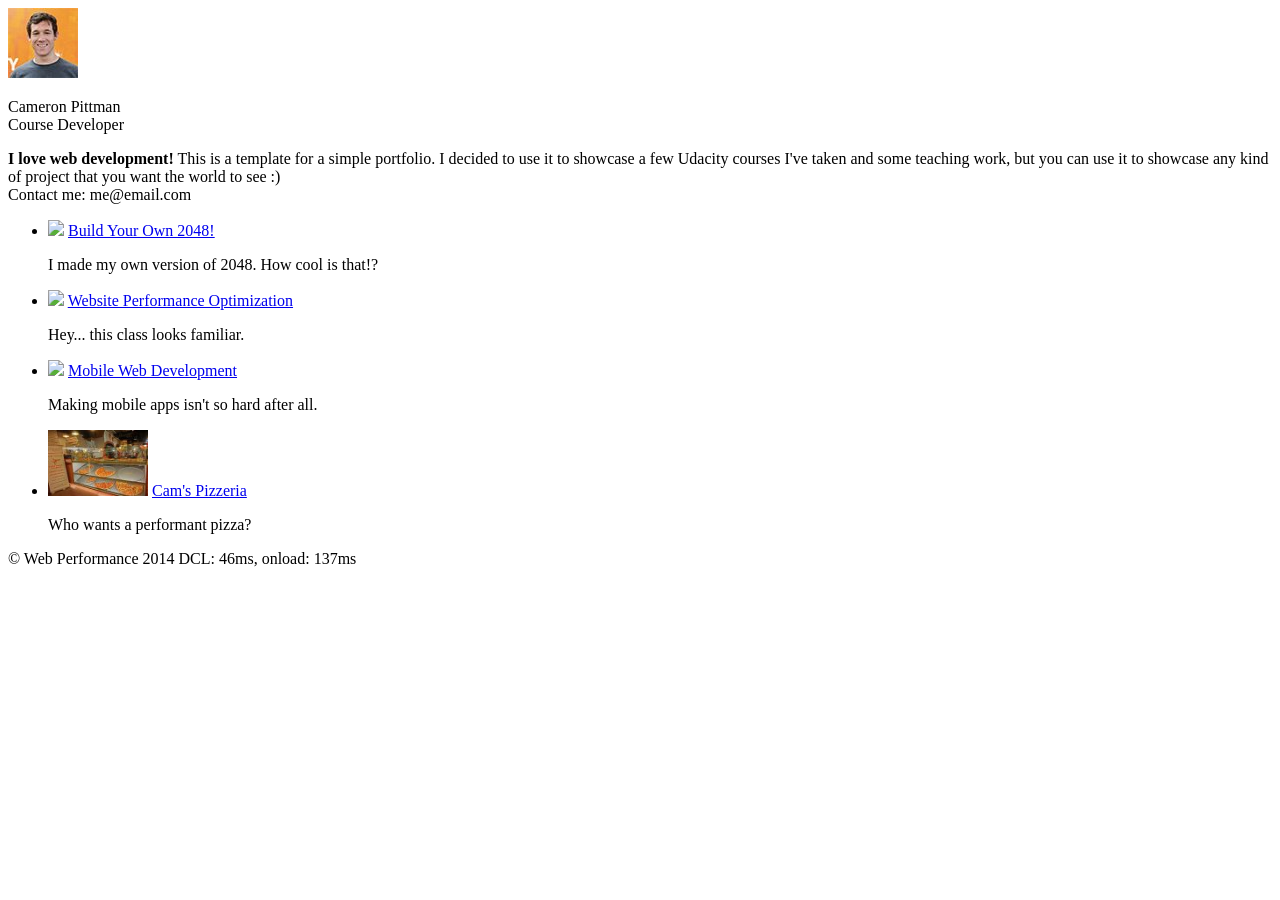
==== index.html @ 68d83735 "adds two optimized images" ====
<!DOCTYPE html>
<html lang="en">
  <head>
    <meta charset="utf-8">
    <meta name="viewport" content="width=device-width, initial-scale=1">
    <meta name="description" content=" FILL ME IN ">
    <meta name="author" content=" FILL ME IN ">
    <title>Cameron Pittman: Portfolio</title>

    <!-- Hmm, what is the impact of web fonts on speed? Measure it... -->
    <link href="//fonts.googleapis.com/css?family=Open+Sans:400,700" rel="stylesheet">

    <link href="css/style.css" rel="stylesheet">
    <link rel = "stylesheet" href = "css/print.css" media = "print">

    <script>
      (function(w,g){w['GoogleAnalyticsObject']=g;
      w[g]=w[g]||function(){(w[g].q=w[g].q||[]).push(arguments)};w[g].l=1*new Date();})(window,'ga');

      // Optional TODO: replace with your Google Analytics profile ID.
      ga('create', 'UA-XXXX-Y');
      ga('send', 'pageview');
    </script>
    <script src="http://www.google-analytics.com/analytics.js" async s></script>
    <script async src="js/perfmatters.js"></script>
  </head>

  <body>
    <header>
      <a href="/"><img src="img/profilepic.jpg"></a>
      <p>Cameron Pittman<br><span>Course Developer</span></p>
    </header>

    <div class="container">
      <div class="hero">
        <strong>I love web development!</strong> This is a template for a simple portfolio. I decided to use it to showcase a few Udacity courses I've taken and some teaching work, but you can use it to showcase any kind of project that you want the world to see :) <br> Contact me: me@email.com
      </div>

      <div class="content">
        <ul>
          <li>
            <img src="https://lh4.ggpht.com/kJEnfqhPvtm4m3EneSZ4fWYGS8lW4YNhEjk6zPkyrQaBUHc-2Y_ElDic99NHI0h-UBLXVbRCjFybFvrWxdk=s100">
            <a href="project-2048.html">Build Your Own 2048!</a>
            <p>I made my own version of 2048. How cool is that!?</p>
          </li>

          <li>
            <img src="https://lh6.ggpht.com/f_0W8h__3G99CWTjnMjD8BUKm7yp2-wJyApLtTwFoFtlal2ULf_JgHIsOQq2NiYfKOdMlXlMHDKNo5XVZLs=s100">
            <a href="project-webperf.html">Website Performance Optimization</a>
            <p>Hey... this class looks familiar.</p>
          </li>

          <li>
            <img src="https://lh5.ggpht.com/IKdCmTWn8a2nMhlwMYzryvzRN5CUZAOBr4tDrEAbszV7TIFe9pRAInA4kkYcgTXwrifJsBEsq1agTueuu-g=s100">
            <a href="project-mobile.html">Mobile Web Development</a>
            <p>Making mobile apps isn't so hard after all.</p>
          </li>

          <li>
            <img style="width: 100px;" src="views/images/pizzeria.jpg">
            <a href="views/pizza.html">Cam's Pizzeria</a>
            <p>Who wants a performant pizza?</p>
          </li>
        </ul>
      </div>

      <footer>
        <p>&copy; Web Performance 2014 <span id="crp-stats"></span></p>
      </footer>
    </div>
  </body>
</html>
---- css/print.css ----
@media print {
  * { background: transparent !important; color: black !important; text-shadow: none !important; filter:none !important; -ms-filter: none !important; }
  a, a:visited { color: #444 !important; text-decoration: underline; }
  a[href]:after { content: " (" attr(href) ")"; }
  tr, img { page-break-inside: avoid; }
  img { max-width: 100% !important; }
  @page { margin: 0.5cm; }
  p, h2, h3 { orphans: 3; widows: 3; }
  h2, h3{ page-break-after: avoid; }
}
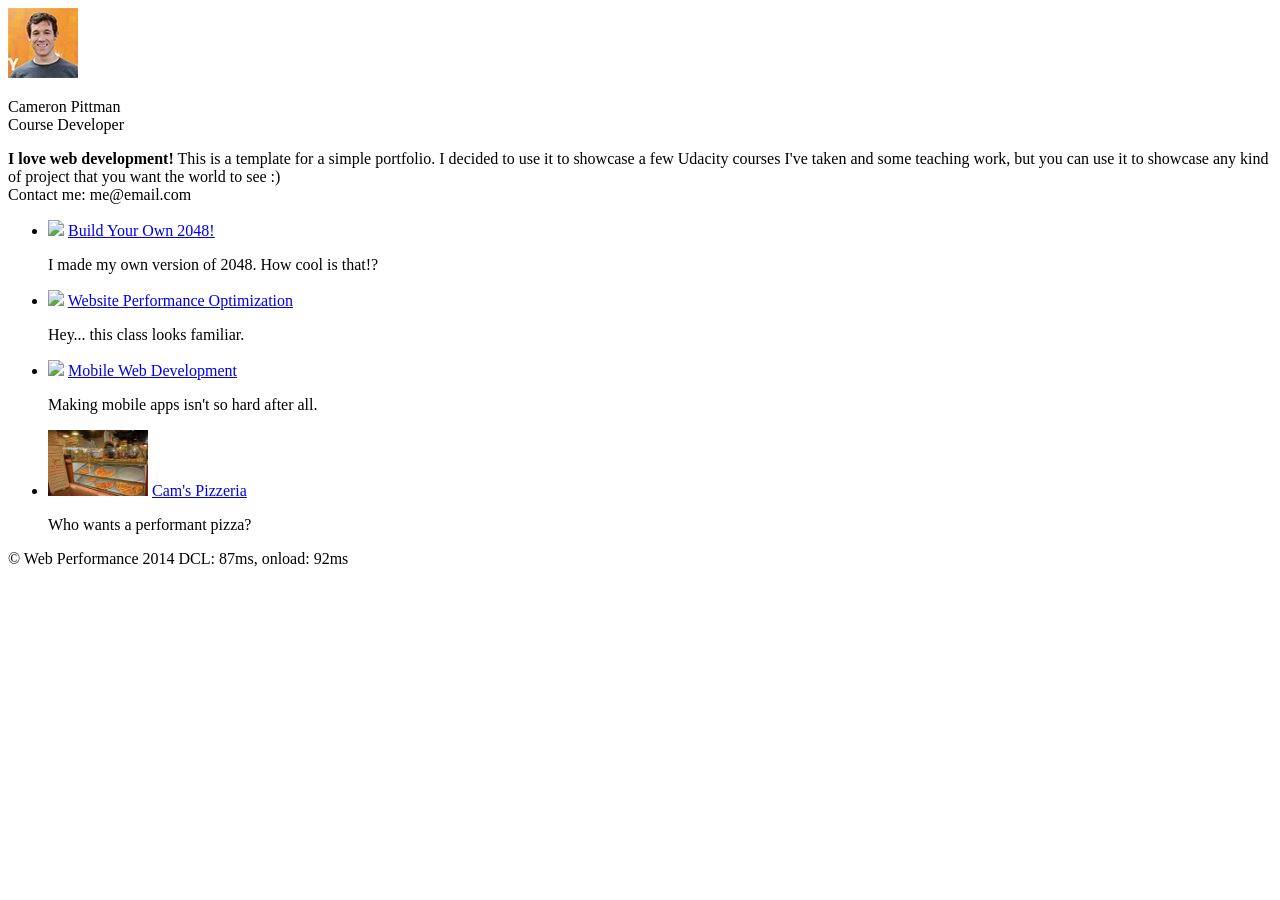
==== commit c8c8a319: "removes link for font at googleapis" ====
--- a/index.html
+++ b/index.html
@@ -6,9 +6,6 @@
     <meta name="description" content=" FILL ME IN ">
     <meta name="author" content=" FILL ME IN ">
     <title>Cameron Pittman: Portfolio</title>
-
-    <!-- Hmm, what is the impact of web fonts on speed? Measure it... -->
-    <link href="//fonts.googleapis.com/css?family=Open+Sans:400,700" rel="stylesheet">
 
     <link href="css/style.css" rel="stylesheet">
     <link rel = "stylesheet" href = "css/print.css" media = "print">
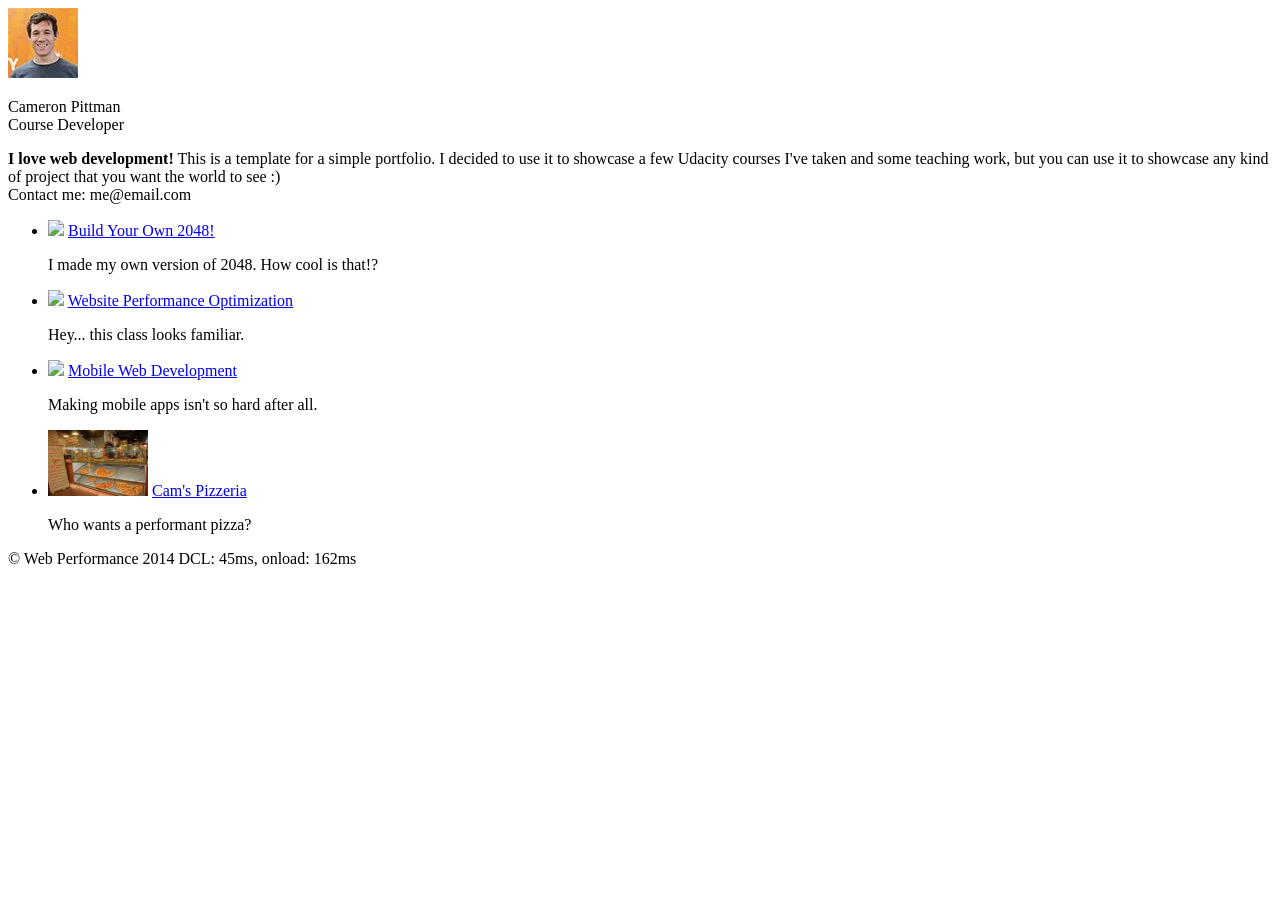
==== commit a9d3d395: "moves @media for smartphones to new css file" ====
--- a/index.html
+++ b/index.html
@@ -9,6 +9,7 @@
 
     <link href="css/style.css" rel="stylesheet">
     <link rel = "stylesheet" href = "css/print.css" media = "print">
+    <link rel="stylesheet" media="(max-width: 640px)" href="smartphones.css">
 
     <script>
       (function(w,g){w['GoogleAnalyticsObject']=g;
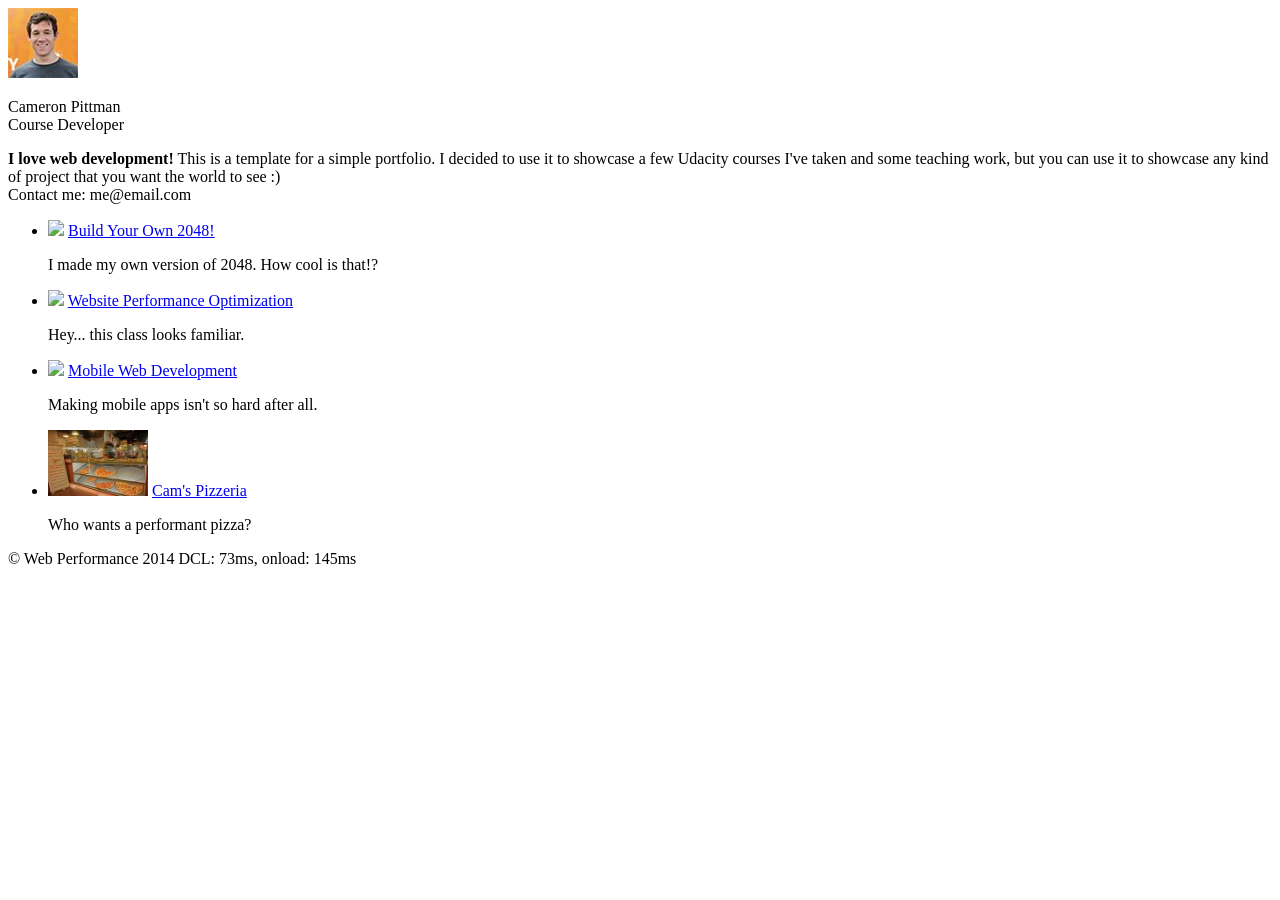
==== commit f322fb2a: "comments out link for smartphones.css in head tag" ====
--- a/index.html
+++ b/index.html
@@ -9,7 +9,7 @@
 
     <link href="css/style.css" rel="stylesheet">
     <link rel = "stylesheet" href = "css/print.css" media = "print">
-    <link rel="stylesheet" media="(max-width: 640px)" href="smartphones.css">
+    <!-- <link rel="stylesheet" media="(max-width: 640px)" href="smartphones.css"> -->
 
     <script>
       (function(w,g){w['GoogleAnalyticsObject']=g;
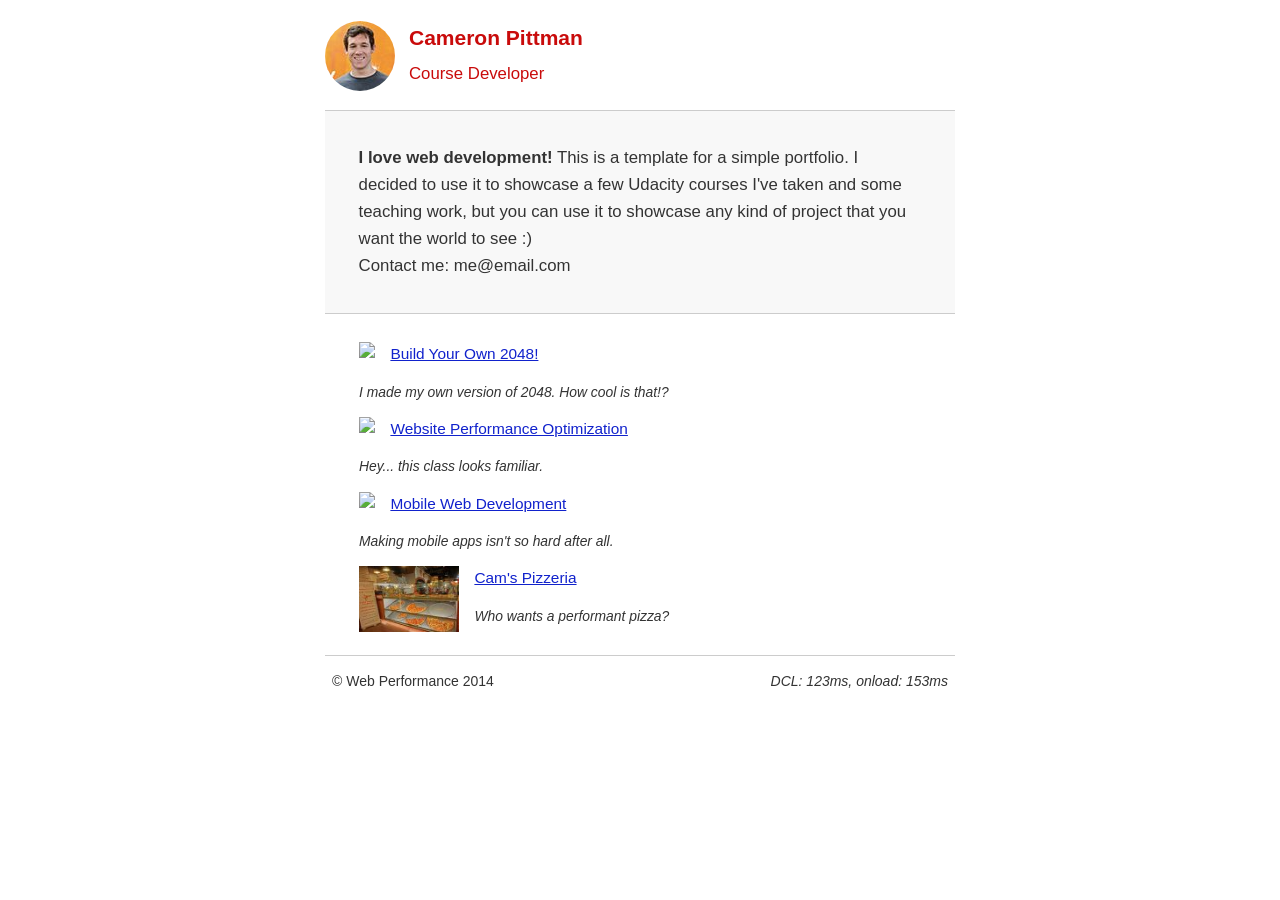
==== commit 1d5ec8d4: "inlines style css and creates smartphone.css with @media" ====
--- a/index.html
+++ b/index.html
@@ -9,7 +9,53 @@
 
     <link href="css/style.css" rel="stylesheet">
     <link rel = "stylesheet" href = "css/print.css" media = "print">
-    <!-- <link rel="stylesheet" media="(max-width: 640px)" href="smartphones.css"> -->
+    <link rel="stylesheet" media="(max-width: 640px)" href="smartphones.css">
+
+    <style>
+      html {
+        font-size: 100%;
+        overflow-y: scroll;
+        -webkit-tap-highlight-color: rgba(0,0,0,0);
+        -ms-text-size-adjust: 100%;
+        -webkit-text-size-adjust: none;
+      }
+      body { margin: 0; font-size: 14px; line-height: 1.61; font-weight: 400; }
+      body, button, input, select, textarea { font-family: 'Open Sans', sans-serif; color: #333; }
+
+      a { color: #12C; }
+      a:visited { color: #61C; }
+      a:focus { outline: thin dotted; }
+      a:hover, a:active { color: #c00; outline: 0; }
+
+      b, strong { font-weight: bold; }
+      pre, code { font-family: monospace, monospace; font-size: 1em; }
+      ul, ol { margin: 1em 0; padding: 0 0 0 20px; }
+      img { border: 0; max-width: 100%; }
+
+      body { background: #fff; }
+      header, footer, .container { max-width: 45em; margin: 0 auto; }
+
+      header { padding: 0 0.5em; color: #C90B0B; }
+      header img { border-radius: 40px; float: left; }
+      header p { font-size:1.5em; font-weight: bold; padding-left: 4em;}
+      header p span { font-size: 0.8em; font-weight: normal;}
+
+      .hero { padding: 2em; background-color: #f8f8f8; font-size:1.2em;
+        border-bottom: 1px solid #ccc;
+        border-top: 1px solid #ccc;
+      }
+
+      .content { padding: 1em 1em; }
+      .content li { list-style-type: none; font-size: 1.1em;}
+      li img { float:left; padding-right: 1em; }
+      li p { font-size: 0.9em; font-style: italic; }
+
+      footer {
+        padding: 0 0.5em;
+        border-top: 1px solid #ccc;
+      }
+      footer span { float: right; font-style: italic; }
+    </style>
 
     <script>
       (function(w,g){w['GoogleAnalyticsObject']=g;
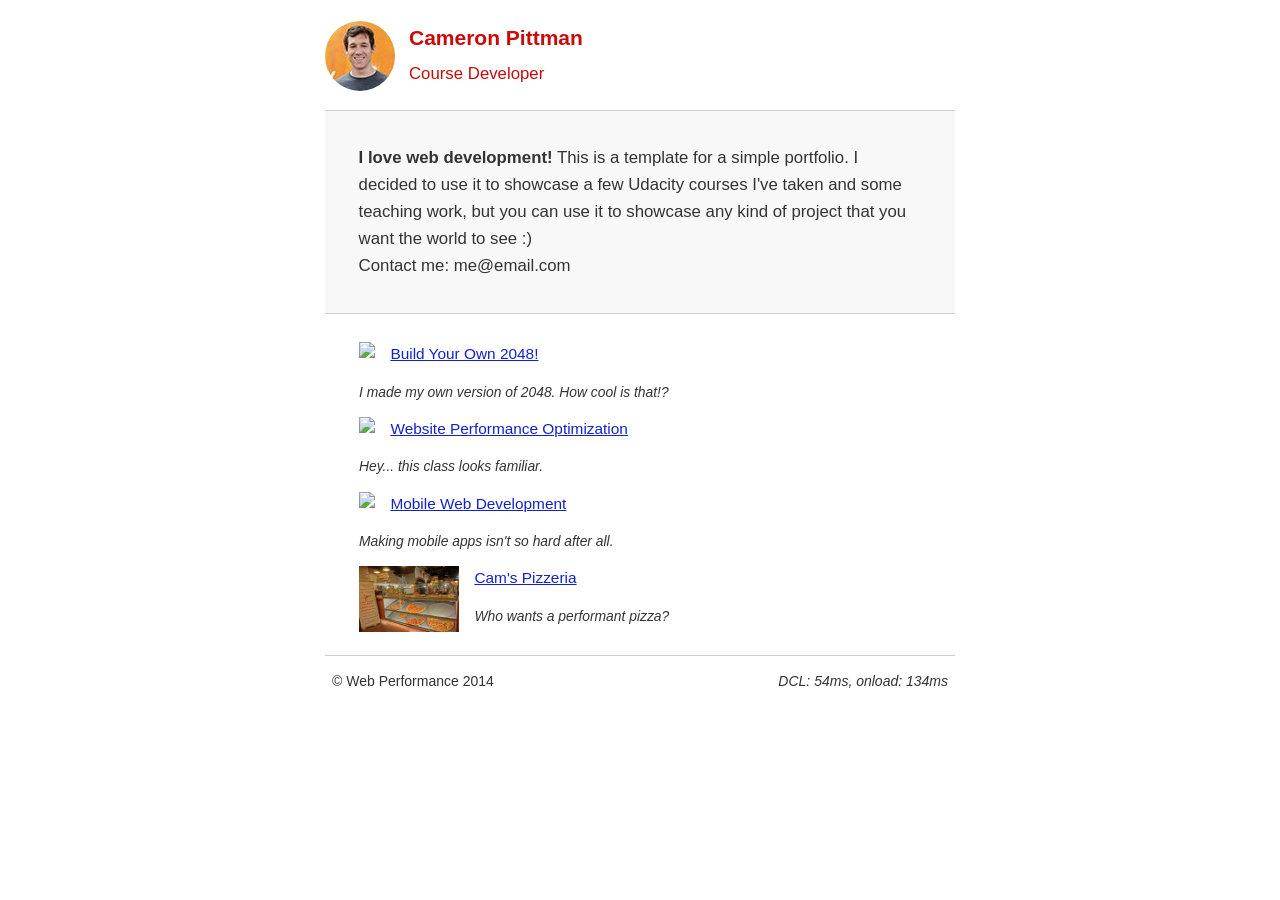
==== commit 44672853: "comments out style.css link tag in index.html" ====
--- a/index.html
+++ b/index.html
@@ -7,7 +7,7 @@
     <meta name="author" content=" FILL ME IN ">
     <title>Cameron Pittman: Portfolio</title>
 
-    <link href="css/style.css" rel="stylesheet">
+    <!-- <link href="css/style.css" rel="stylesheet"> -->
     <link rel = "stylesheet" href = "css/print.css" media = "print">
     <link rel="stylesheet" media="(max-width: 640px)" href="smartphones.css">
 
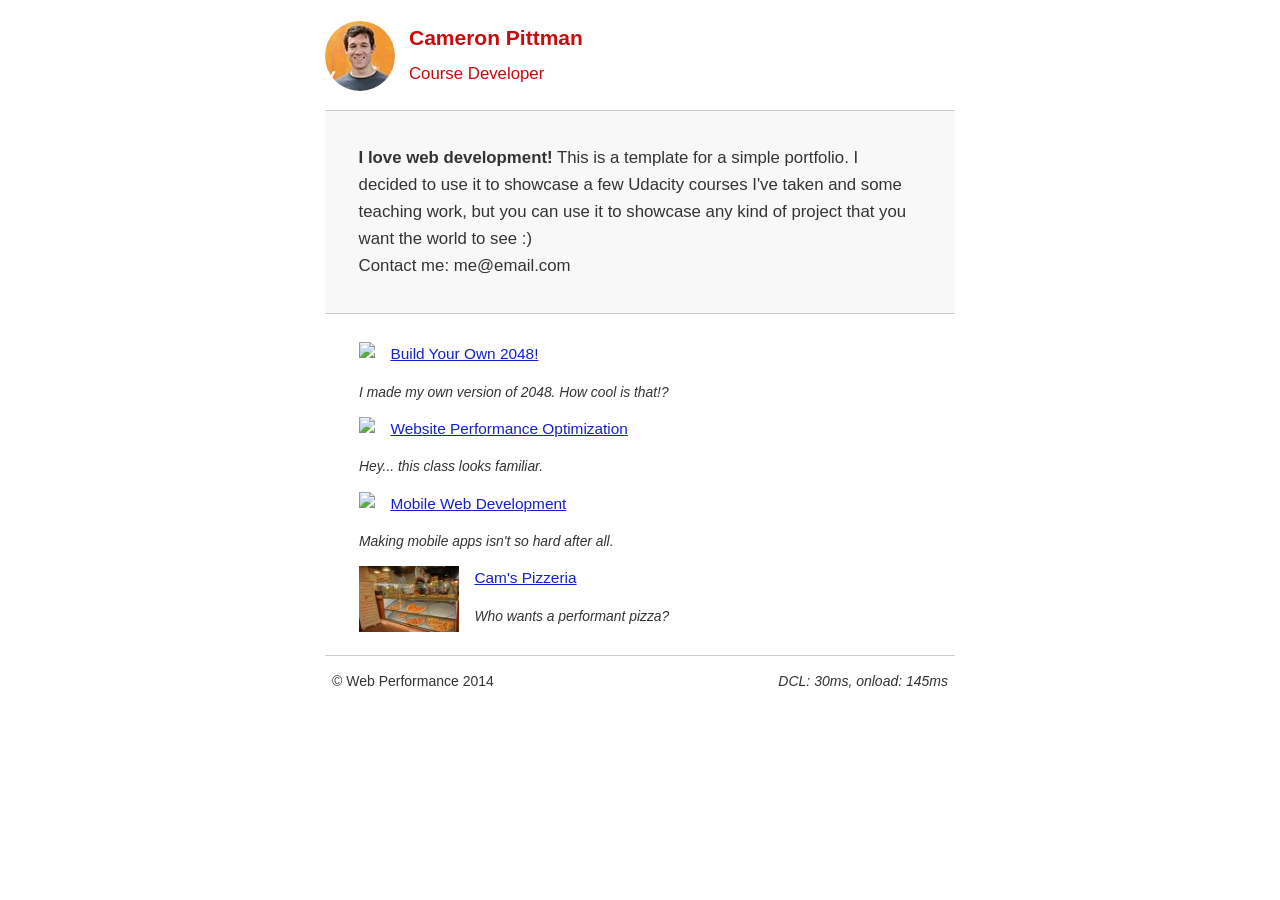
==== commit 7f9f0052: "moves @ media to inline css in index.html to improve PSI" ====
--- a/index.html
+++ b/index.html
@@ -9,7 +9,7 @@
 
     <!-- <link href="css/style.css" rel="stylesheet"> -->
     <link rel = "stylesheet" href = "css/print.css" media = "print">
-    <link rel="stylesheet" media="(max-width: 640px)" href="smartphones.css">
+    <!-- <link rel="stylesheet" media="(max-width: 640px)" href="smartphones.css"> -->
 
     <style>
       html {
@@ -55,6 +55,13 @@
         border-top: 1px solid #ccc;
       }
       footer span { float: right; font-style: italic; }
+
+      /* Smartphones (portrait) */
+      @media only screen and (max-width: 480px) {
+        body { font-size: 12px;}
+        header p { padding-left: 4.5em;}
+      }
+
     </style>
 
     <script>
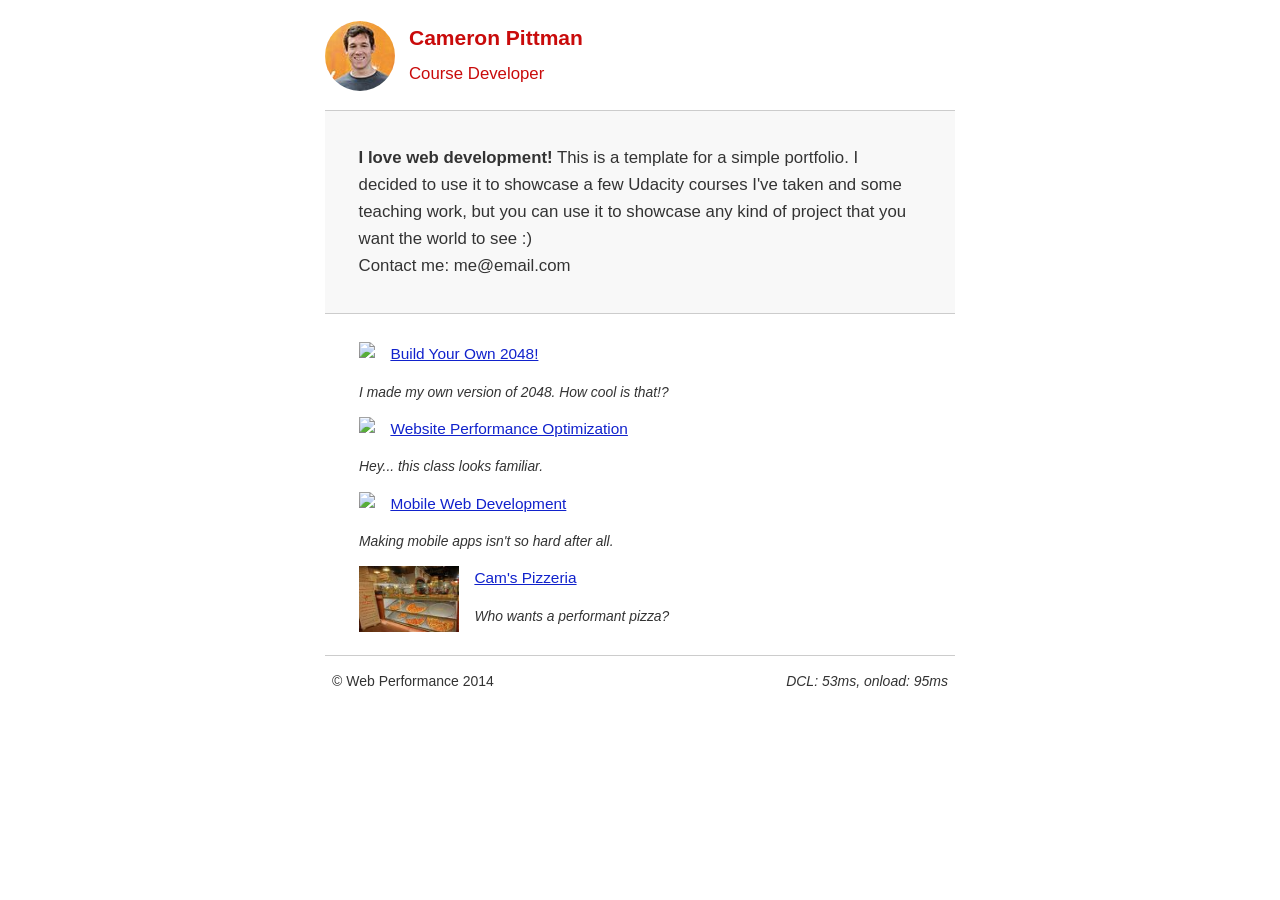
==== commit 38f34a76: "edits updatePositions function, creates readMe file" ====
--- a/index.html
+++ b/index.html
@@ -72,7 +72,7 @@
       ga('create', 'UA-XXXX-Y');
       ga('send', 'pageview');
     </script>
-    <script src="http://www.google-analytics.com/analytics.js" async s></script>
+    <script src="http://www.google-analytics.com/analytics.js" async ></script>
     <script async src="js/perfmatters.js"></script>
   </head>
 
